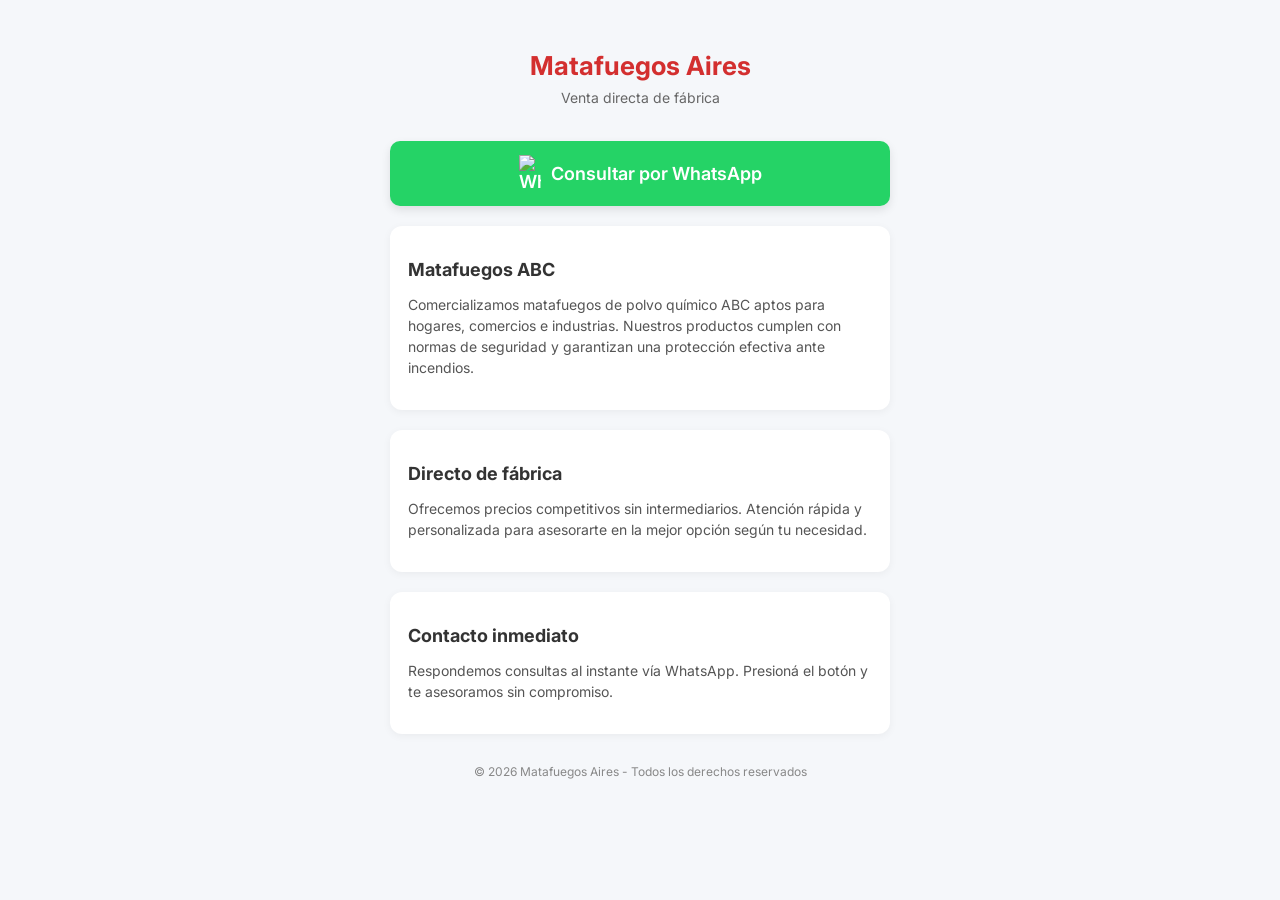
==== index.html @ fba20a40 "first commit" ====
<!DOCTYPE html>
<html lang="es">
<head>
  <meta charset="UTF-8">
  <meta name="viewport" content="width=device-width, initial-scale=1.0">
  <title>Matafuegos Aires | Venta de Matafuegos ABC</title>

  <!-- SEO + Google Ads compliance -->
  <meta name="description" content="Venta de matafuegos ABC directo de fábrica. Atención rápida por WhatsApp. Seguridad y calidad certificada.">
  
  <!-- Open Graph -->
  <meta property="og:title" content="Matafuegos Aires">
  <meta property="og:description" content="Matafuegos ABC directo de fábrica. Consultanos por WhatsApp.">

  <!-- Fuente -->
  <link href="https://fonts.googleapis.com/css2?family=Inter:wght@300;400;600&display=swap" rel="stylesheet">

  <style>
    body {
      margin: 0;
      font-family: 'Inter', sans-serif;
      background: #f5f7fa;
      color: #333;
    }

    .container {
      padding: 20px;
      max-width: 500px;
      margin: auto;
    }

    header {
      text-align: center;
      padding: 30px 20px 10px;
    }

    h1 {
      margin: 0;
      font-size: 26px;
      color: #d32f2f;
    }

    .subtitle {
      font-size: 14px;
      color: #666;
      margin-top: 8px;
    }

    .cta {
      margin-top: 25px;
      text-align: center;
    }

    .whatsapp-btn {
      display: flex;
      align-items: center;
      justify-content: center;
      background: #25D366;
      color: white;
      text-decoration: none;
      font-size: 18px;
      padding: 14px;
      border-radius: 10px;
      font-weight: 600;
      box-shadow: 0 4px 10px rgba(0,0,0,0.1);
    }

    .whatsapp-btn img {
      width: 22px;
      margin-right: 10px;
    }

    .card {
      background: white;
      padding: 18px;
      border-radius: 12px;
      margin-top: 20px;
      box-shadow: 0 2px 8px rgba(0,0,0,0.05);
    }

    h2 {
      font-size: 18px;
      margin-bottom: 10px;
    }

    p {
      font-size: 14px;
      line-height: 1.5;
      color: #555;
    }

    footer {
      text-align: center;
      font-size: 12px;
      color: #888;
      margin-top: 30px;
      padding-bottom: 20px;
    }

  </style>
</head>

<body>

  <div class="container">

    <header>
      <h1>Matafuegos Aires</h1>
      <div class="subtitle">Venta directa de fábrica</div>
    </header>

    <!-- CTA principal -->
    <div class="cta">
      <a class="whatsapp-btn" href="https://wa.me/5491162590609" target="_blank">
        <img src="https://cdn-icons-png.flaticon.com/512/733/733585.png" alt="WhatsApp">
        Consultar por WhatsApp
      </a>
    </div>

    <!-- Info -->
    <div class="card">
      <h2>Matafuegos ABC</h2>
      <p>
        Comercializamos matafuegos de polvo químico ABC aptos para hogares, comercios e industrias.
        Nuestros productos cumplen con normas de seguridad y garantizan una protección efectiva ante incendios.
      </p>
    </div>

    <div class="card">
      <h2>Directo de fábrica</h2>
      <p>
        Ofrecemos precios competitivos sin intermediarios. Atención rápida y personalizada para asesorarte en la mejor opción según tu necesidad.
      </p>
    </div>

    <div class="card">
      <h2>Contacto inmediato</h2>
      <p>
        Respondemos consultas al instante vía WhatsApp. Presioná el botón y te asesoramos sin compromiso.
      </p>
    </div>

    <footer>
      © 2026 Matafuegos Aires - Todos los derechos reservados
    </footer>

  </div>

</body>
</html>
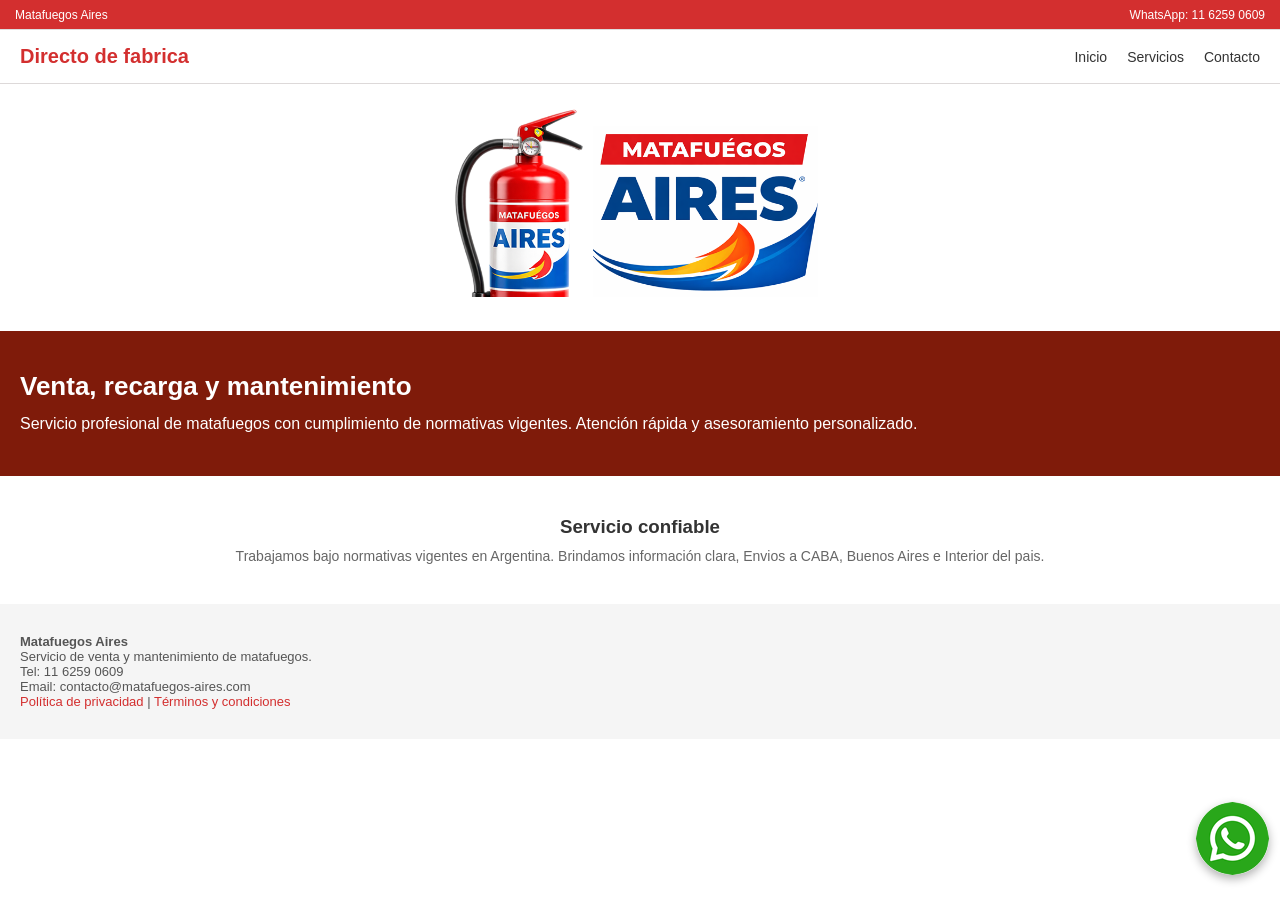
==== commit 99d09db5: "nueva page." ====
--- a/index.html
+++ b/index.html
@@ -1,150 +1,201 @@
 <!DOCTYPE html>
 <html lang="es">
 <head>
+
+  <!-- Google tag (gtag.js) -->
+  <script async src="https://www.googletagmanager.com/gtag/js?id=AW-982659543">
+  </script>
+  <script>
+    window.dataLayer = window.dataLayer || [];
+    function gtag(){dataLayer.push(arguments);}
+    gtag('js', new Date());
+
+    gtag('config', 'AW-982659543');
+  </script>
+
   <meta charset="UTF-8">
   <meta name="viewport" content="width=device-width, initial-scale=1.0">
-  <title>Matafuegos Aires | Venta de Matafuegos ABC</title>
-
-  <!-- SEO + Google Ads compliance -->
-  <meta name="description" content="Venta de matafuegos ABC directo de fábrica. Atención rápida por WhatsApp. Seguridad y calidad certificada.">
-  
-  <!-- Open Graph -->
-  <meta property="og:title" content="Matafuegos Aires">
-  <meta property="og:description" content="Matafuegos ABC directo de fábrica. Consultanos por WhatsApp.">
-
-  <!-- Fuente -->
-  <link href="https://fonts.googleapis.com/css2?family=Inter:wght@300;400;600&display=swap" rel="stylesheet">
-
+  <title>Matafuegos Aires</title>
+  <meta name="description" content="Venta, recarga y mantenimiento de matafuegos certificados. Atención rápida por WhatsApp.">
   <style>
-    body {
-      margin: 0;
-      font-family: 'Inter', sans-serif;
-      background: #f5f7fa;
-      color: #333;
-    }
-
-    .container {
-      padding: 20px;
-      max-width: 500px;
-      margin: auto;
-    }
-
+    * { margin: 0; padding: 0; box-sizing: border-box; font-family: Arial, sans-serif; }
+    body { background: #fff; color: #333; }
+
+    /* MINI HEADER */
+    .mini-header {
+      height: 30px;
+      background: #d32f2f;
+      border-bottom: 1px solid #ddd;
+      display: flex;
+      justify-content: space-between;
+      align-items: center;
+      padding: 0 15px;
+      font-size: 12px;
+      color: #fff;
+    }
+
+    /* HEADER */
     header {
+      display: flex;
+      justify-content: space-between;
+      align-items: center;
+      padding: 15px 20px;
+      border-bottom: 1px solid #ddd9d9;
+    }
+
+    .logo { font-weight: bold; font-size: 20px; color: #d32f2f; }
+
+    nav ul { display: flex; list-style: none; gap: 20px; }
+    nav a { text-decoration: none; color: #333; font-size: 14px; }
+
+    .menu-toggle { display: none; font-size: 24px; cursor: pointer; }
+
+    /* HERO */
+    .hero-header { text-align: center; padding: 20px 20px; }
+    .hero-header img { max-width: 374px; margin-bottom: 10px; }
+    .hero-header h1 { font-size: 28px; color: #d32f2f; }
+
+    /* MAIN */
+    .main-section {
+        display: flex;
+        align-items: center;
+        padding: 40px 20px;
+        gap: 20px;
+        color: #fff;
+        position: relative;
+        background-color: #ff3714;
+    }
+
+    .main-section::before {
+      content: '';
+      position: absolute;
+      top: 0;
+      left: 0;
+      width: 100%;
+      height: 100%;
+      background: rgba(0,0,0,0.5);
+    }
+
+    .main-content { position: relative; flex: 1; }
+    .main-content h2 { font-size: 26px; margin-bottom: 10px; }
+    .main-content p { font-size: 16px; line-height: 1.5; }
+
+    .cta-btn {
+      display: inline-block;
+      margin-top: 15px;
+      background: #25D366;
+      color: #fff;
+      padding: 12px 20px;
+      border-radius: 6px;
+      text-decoration: none;
+      font-weight: bold;
+    }
+
+    .main-image { position: relative; flex: 1; text-align: center; }
+    .main-image img { max-width: 200px; }
+
+    /* TRUST SECTION */
+    .trust {
+      padding: 40px 20px;
       text-align: center;
-      padding: 30px 20px 10px;
-    }
-
-    h1 {
-      margin: 0;
-      font-size: 26px;
-      color: #d32f2f;
-    }
-
-    .subtitle {
-      font-size: 14px;
-      color: #666;
-      margin-top: 8px;
-    }
-
-    .cta {
-      margin-top: 25px;
-      text-align: center;
-    }
-
-    .whatsapp-btn {
-      display: flex;
-      align-items: center;
-      justify-content: center;
-      background: #25D366;
-      color: white;
-      text-decoration: none;
-      font-size: 18px;
-      padding: 14px;
-      border-radius: 10px;
-      font-weight: 600;
-      box-shadow: 0 4px 10px rgba(0,0,0,0.1);
-    }
-
-    .whatsapp-btn img {
-      width: 22px;
-      margin-right: 10px;
-    }
-
-    .card {
-      background: white;
-      padding: 18px;
-      border-radius: 12px;
-      margin-top: 20px;
-      box-shadow: 0 2px 8px rgba(0,0,0,0.05);
-    }
-
-    h2 {
-      font-size: 18px;
-      margin-bottom: 10px;
-    }
-
-    p {
-      font-size: 14px;
-      line-height: 1.5;
+    }
+
+    .trust h3 { margin-bottom: 10px; }
+    .trust p { font-size: 14px; color: #666; }
+
+    /* FOOTER */
+    footer {
+      background: #f5f5f5;
+      padding: 30px 20px;
+      font-size: 13px;
       color: #555;
     }
 
-    footer {
-      text-align: center;
-      font-size: 12px;
-      color: #888;
-      margin-top: 30px;
-      padding-bottom: 20px;
+    footer a { color: #d32f2f; text-decoration: none; }
+
+    /* WHATSAPP FLOAT */
+    .whatsapp-float {
+        position: fixed;
+        bottom: 25px;
+        right: 11px;
+        background-image: url(images/whatsapp.png);
+        width: 73px;
+        height: 73px;
+        border-radius: 50%;
+        display: flex;
+        justify-content: center;
+        align-items: center;
+        color: white;
+        font-size: 0px;
+        text-decoration: none;
+        box-shadow: 0 4px 10px rgba(0, 0, 0, 0.3);
+        z-index: 999;
+    }
+
+    /* RESPONSIVE */
+    @media (max-width: 768px) {
+      nav ul { display: none; }
+      .menu-toggle { display: block; }
+      .main-section { flex-direction: column; text-align: center; }
+      .main-image img { max-width: 150px; }
     }
 
   </style>
 </head>
-
 <body>
 
-  <div class="container">
-
-    <header>
-      <h1>Matafuegos Aires</h1>
-      <div class="subtitle">Venta directa de fábrica</div>
-    </header>
-
-    <!-- CTA principal -->
-    <div class="cta">
-      <a class="whatsapp-btn" href="https://wa.me/5491162590609" target="_blank">
-        <img src="https://cdn-icons-png.flaticon.com/512/733/733585.png" alt="WhatsApp">
-        Consultar por WhatsApp
-      </a>
+  <div class="mini-header">
+    <div>Matafuegos Aires</div>
+    <div>WhatsApp: 11 6259 0609</div>
+  </div>
+
+  <header>
+    <div class="logo">Directo de fabrica</div>
+    <nav>
+      <ul>
+        <li><a href="#">Inicio</a></li>
+        <li><a href="#">Servicios</a></li>
+        <li><a href="#">Contacto</a></li>
+      </ul>
+    </nav>
+    <div class="menu-toggle">☰</div>
+  </header>
+
+  <section class="hero-header">
+    <img src="images/logo.png" alt="Logo Matafuegos Aires">
+  </section>
+
+  <section class="main-section">
+    <div class="main-content">
+      <h2>Venta, recarga y mantenimiento</h2>
+      <p>
+        Servicio profesional de matafuegos con cumplimiento de normativas vigentes.
+        Atención rápida y asesoramiento personalizado.
+      </p>      
     </div>
-
-    <!-- Info -->
-    <div class="card">
-      <h2>Matafuegos ABC</h2>
-      <p>
-        Comercializamos matafuegos de polvo químico ABC aptos para hogares, comercios e industrias.
-        Nuestros productos cumplen con normas de seguridad y garantizan una protección efectiva ante incendios.
-      </p>
-    </div>
-
-    <div class="card">
-      <h2>Directo de fábrica</h2>
-      <p>
-        Ofrecemos precios competitivos sin intermediarios. Atención rápida y personalizada para asesorarte en la mejor opción según tu necesidad.
-      </p>
-    </div>
-
-    <div class="card">
-      <h2>Contacto inmediato</h2>
-      <p>
-        Respondemos consultas al instante vía WhatsApp. Presioná el botón y te asesoramos sin compromiso.
-      </p>
-    </div>
-
-    <footer>
-      © 2026 Matafuegos Aires - Todos los derechos reservados
-    </footer>
-
-  </div>
+  </section>
+
+  <section class="trust">
+    <h3>Servicio confiable</h3>
+    <p>
+      Trabajamos bajo normativas vigentes en Argentina. Brindamos información clara,
+      Envios a CABA, Buenos Aires e Interior del pais.
+    </p>
+  </section>
+
+  <footer>
+    <p><strong>Matafuegos Aires</strong></p>
+    <p>Servicio de venta y mantenimiento de matafuegos.</p>
+    <p>Tel: 11 6259 0609</p>
+    <p>Email: contacto@matafuegos-aires.com</p>
+    <p>
+      <a href="#">Política de privacidad</a> | 
+      <a href="#">Términos y condiciones</a>
+    </p>
+  </footer>
+
+  <!-- WhatsApp Floating Button -->
+  <a href="https://wa.me/5491162590609" class="whatsapp-float" target="_blank">💬</a>
 
 </body>
 </html>
